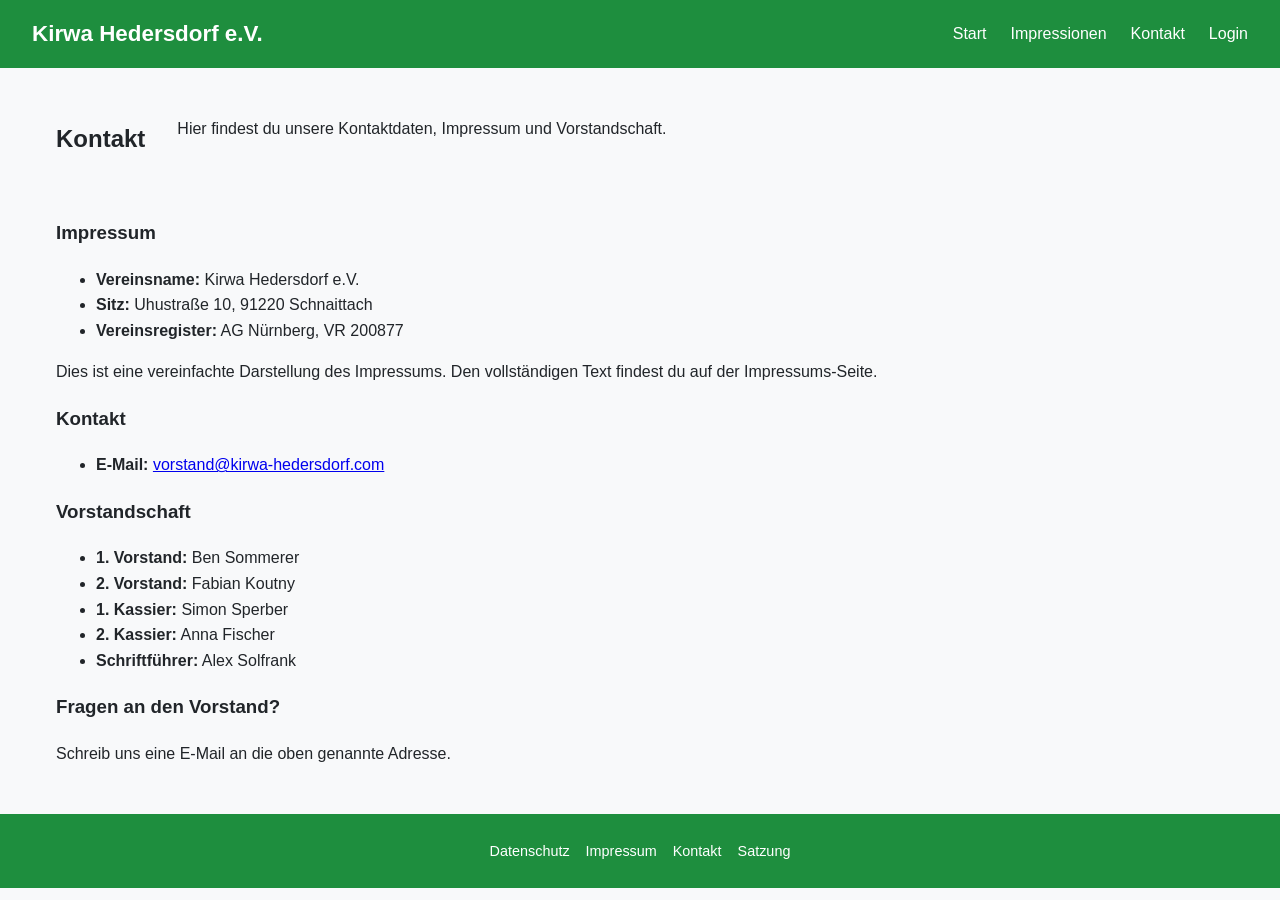
==== contact.html @ f30cdea1 "Add files via upload" ====
<!DOCTYPE html>
<html lang="de">
<head>
  <meta charset="UTF-8" />
  <meta name="viewport" content="width=device-width, initial-scale=1.0" />
  <title>Kontakt – Kirwa Hedersdorf e.V.</title>
  <link rel="stylesheet" href="css/style.css" />
</head>
<body class="page-contact">

  <header class="header">
    <div class="logo">
      <h1>Kirwa Hedersdorf e.V.</h1>
    </div>
    <nav class="nav">
      <button class="menu-toggle" aria-label="Menü öffnen">☰</button>
      <ul class="menu">
        <li><a href="index.html">Start</a></li>
        <li><a href="impressions.html">Impressionen</a></li>
        <li><a href="contact.html">Kontakt</a></li>
        <li><a href="login.html">Login</a></li>
      </ul>
    </nav>
  </header>

  <main class="main">
    <section class="hero">
      <h2>Kontakt</h2>
      <p>Hier findest du unsere Kontaktdaten, Impressum und Vorstandschaft.</p>
    </section>

    <!-- Impressum‑Bereich (stilisiert) -->
    <section class="impressum">
      <h3>Impressum</h3>
      <ul class="impressum-list">
        <li><strong>Vereinsname:</strong> Kirwa Hedersdorf e.V.</li>
        <li><strong>Sitz:</strong> Uhustraße 10, 91220 Schnaittach</li>
        <li><strong>Vereinsregister:</strong> AG Nürnberg, VR 200877</li>
      </ul>
      <p>Dies ist eine vereinfachte Darstellung des Impressums. Den vollständigen Text findest du auf der Impressums‑Seite.</p>
    </section>

    <!-- Kontakt‑Daten -->
    <section class="contact-info">
      <h3>Kontakt</h3>
      <ul class="contact-list">
        <li>
          <strong>E-Mail:</strong>
          <a href="mailto:vorstand@kirwa-hedersdorf.com">vorstand@kirwa-hedersdorf.com</a>
        </li>
      </ul>
    </section>

    <!-- Vorstandschaft -->
    <section class="vorstandschaft">
      <h3>Vorstandschaft</h3>
      <ul class="vorstand-list">
        <li><strong>1. Vorstand:</strong> Ben Sommerer</li>
        <li><strong>2. Vorstand:</strong> Fabian Koutny</li>
        <li><strong>1. Kassier:</strong> Simon Sperber</li>
        <li><strong>2. Kassier:</strong> Anna Fischer</li>
        <li><strong>Schriftführer:</strong> Alex Solfrank</li>
      </ul>
    </section>

    <!-- Ansprechpartner‑Box (optional) -->
    <section class="contact-form-hint">
      <h3>Fragen an den Vorstand?</h3>
      <p>Schreib uns eine E‑Mail an die oben genannte Adresse.</p>
    </section>
  </main>

  <footer class="footer">
    <ul class="footer-links">
      <li><a href="datenschutz.html">Datenschutz</a></li>
      <li><a href="impressum.html">Impressum</a></li>
      <li><a href="contact.html">Kontakt</a></li>
      <li><a href="satzung.html">Satzung</a></li>
    </ul>
  </footer>

  <script src="js/main.js"></script>
</body>
</html>
---- css/style.css ----
:root {
  --color-primary: #1e8e3e;       /* modernes Grün */
  --color-primary-light: #2ed573; /* heller Grün für Hover */
  --color-bg: #f8f9fa;            /* helles Hintergrundgrau */
  --color-text: #212529;          /* dunkler Text */
  --color-accent: #6c757d;        /* graue Akzente */
  --color-white: #ffffff;
}

*,
*::before,
*::after {
  box-sizing: border-box;
}

body {
  margin: 0;
  font-family: "Segoe UI", "Roboto", "Open Sans", sans-serif;
  background-color: var(--color-bg);
  color: var(--color-text);
  line-height: 1.6;
}

.header {
  display: flex;
  justify-content: space-between;
  align-items: center;
  background-color: var(--color-primary);
  padding: 1rem 2rem;
  color: var(--color-white);
}

.logo h1 {
  margin: 0;
  font-size: 1.4rem;
}

.menu-toggle {
  display: none;
  background: none;
  border: none;
  color: var(--color-white);
  font-size: 1.4rem;
  cursor: pointer;
}

.menu {
  list-style: none;
  margin: 0;
  padding: 0;
  display: flex;
  gap: 1.5rem;
}

.menu a {
  color: var(--color-white);
  text-decoration: none;
  font-weight: 500;
  transition: color 0.2s;
}

.menu a:hover {
  color: var(--color-primary-light);
}

/* Mobile Menü (Burger) */
@media (max-width: 768px) {
  .menu {
    display: none;
    flex-direction: column;
    gap: 0.8rem;
    padding: 1rem 0;
  }

  .menu-toggle {
    display: block;
  }

  .menu.show {
    display: flex;
  }
}

.main {
  max-width: 1200px;
  margin: 0 auto;
  padding: 2rem 1rem;
}

/* Hero‑Bereich */
.hero {
  display: flex;
  flex-wrap: wrap;
  gap: 2rem;
  margin-bottom: 2.5rem;
}

.hero-text {
  flex: 1 1 300px;
}

.hero-text h2 {
  margin: 0 0 0.5rem 0;
  color: var(--color-primary);
  font-size: 1.6rem;
}

.hero-text p {
  margin: 0;
  color: var(--color-accent);
}

.hero-img img {
  width: 100%;
  max-width: 400px;
  border-radius: 8px;
  box-shadow: 0 4px 12px rgba(0, 0, 0, 0.1);
}

/* Nächste Veranstaltung / Flyer */
.next-event {
  background-color: var(--color-white);
  border-radius: 8px;
  padding: 1.5rem;
  box-shadow: 0 2px 8px rgba(0, 0, 0, 0.08);
  margin-bottom: 2.5rem;
}

.next-event h3 {
  margin: 0 0 1rem 0;
  color: var(--color-primary);
}

.flyer {
  display: flex;
  flex-wrap: wrap;
  gap: 1.5rem;
  align-items: center;
}

.flyer img {
  width: 100%;
  max-width: 280px;
  border-radius: 6px;
  box-shadow: 0 2px 8px rgba(0, 0, 0, 0.1);
}

.flyer-text p {
  margin: 0.5rem 0;
}

/* Soziale Medien Buttons */
.social {
  margin-bottom: 2rem;
}

.social h3 {
  margin: 0 0 0.8rem 0;
  color: var(--color-primary);
}

.social-links {
  display: flex;
  flex-wrap: wrap;
  gap: 1rem;
}

.btn {
  display: inline-block;
  padding: 0.75rem 1.5rem;
  border-radius: 6px;
  text-decoration: none;
  font-weight: 500;
  text-align: center;
  transition: background-color 0.2s, transform 0.2s;
}

.btn.instagram {
  background-color: #c13584;
  color: var(--color-white);
}

.btn.facebook {
  background-color: #1877f2;
  color: var(--color-white);
}

.btn:hover {
  transform: translateY(-2px);
}

/* Footer */
.footer {
  background-color: var(--color-primary);
  color: var(--color-white);
  padding: 1.5rem 0;
  text-align: center;
}

.footer-links {
  list-style: none;
  margin: 0;
  padding: 0;
  display: flex;
  justify-content: center;
  flex-wrap: wrap;
  gap: 1rem;
}

.footer-links a {
  color: var(--color-white);
  text-decoration: none;
  font-size: 0.9rem;
  transition: text-shadow 0.2s;
}

.footer-links a:hover {
  text-shadow: 0 0 4px rgba(255, 255, 255, 0.6);
}

/* JS‑Klasse für sichtbares Menü auf Mobil */
@media (max-width: 768px) {
  header .menu.show {
    display: flex;
  }
}
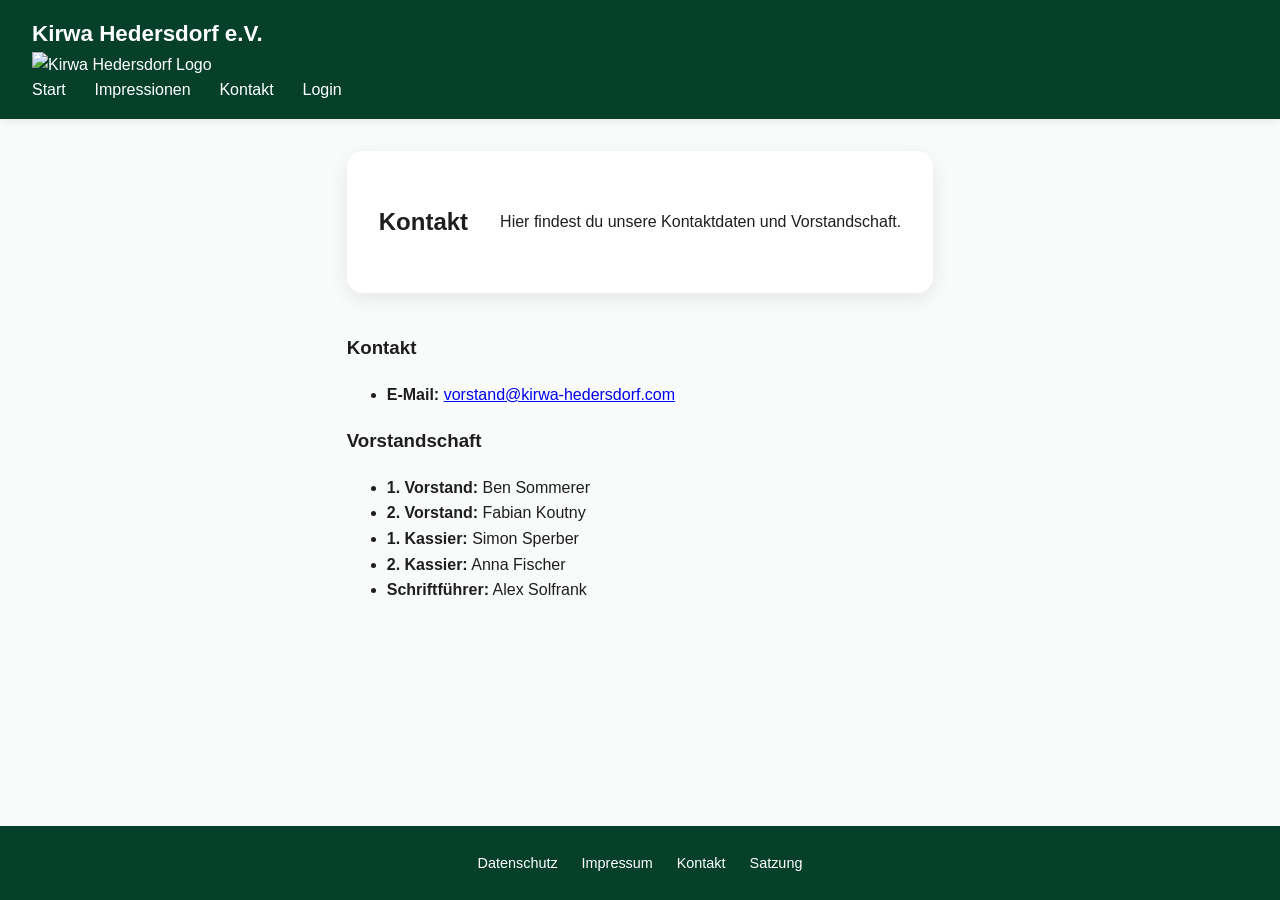
==== commit 65acace9: "Update contact.html" ====
--- a/contact.html
+++ b/contact.html
@@ -11,6 +11,9 @@
   <header class="header">
     <div class="logo">
       <h1>Kirwa Hedersdorf e.V.</h1>
+    </div>
+    <div class="logo-right">
+      <img src="images/logo.png" alt="Kirwa Hedersdorf Logo" width="80" />
     </div>
     <nav class="nav">
       <button class="menu-toggle" aria-label="Menü öffnen">☰</button>
@@ -26,21 +29,9 @@
   <main class="main">
     <section class="hero">
       <h2>Kontakt</h2>
-      <p>Hier findest du unsere Kontaktdaten, Impressum und Vorstandschaft.</p>
+      <p>Hier findest du unsere Kontaktdaten und Vorstandschaft.</p>
     </section>
 
-    <!-- Impressum‑Bereich (stilisiert) -->
-    <section class="impressum">
-      <h3>Impressum</h3>
-      <ul class="impressum-list">
-        <li><strong>Vereinsname:</strong> Kirwa Hedersdorf e.V.</li>
-        <li><strong>Sitz:</strong> Uhustraße 10, 91220 Schnaittach</li>
-        <li><strong>Vereinsregister:</strong> AG Nürnberg, VR 200877</li>
-      </ul>
-      <p>Dies ist eine vereinfachte Darstellung des Impressums. Den vollständigen Text findest du auf der Impressums‑Seite.</p>
-    </section>
-
-    <!-- Kontakt‑Daten -->
     <section class="contact-info">
       <h3>Kontakt</h3>
       <ul class="contact-list">
@@ -51,7 +42,6 @@
       </ul>
     </section>
 
-    <!-- Vorstandschaft -->
     <section class="vorstandschaft">
       <h3>Vorstandschaft</h3>
       <ul class="vorstand-list">
@@ -61,12 +51,6 @@
         <li><strong>2. Kassier:</strong> Anna Fischer</li>
         <li><strong>Schriftführer:</strong> Alex Solfrank</li>
       </ul>
-    </section>
-
-    <!-- Ansprechpartner‑Box (optional) -->
-    <section class="contact-form-hint">
-      <h3>Fragen an den Vorstand?</h3>
-      <p>Schreib uns eine E‑Mail an die oben genannte Adresse.</p>
     </section>
   </main>
 
@@ -81,4 +65,4 @@
 
   <script src="js/main.js"></script>
 </body>
-</html>+</html>
--- a/css/style.css
+++ b/css/style.css
@@ -1,69 +1,81 @@
 :root {
-  --color-primary: #1e8e3e;       /* modernes Grün */
-  --color-primary-light: #2ed573; /* heller Grün für Hover */
-  --color-bg: #f8f9fa;            /* helles Hintergrundgrau */
-  --color-text: #212529;          /* dunkler Text */
-  --color-accent: #6c757d;        /* graue Akzente */
-  --color-white: #ffffff;
-}
-
-*,
-*::before,
-*::after {
-  box-sizing: border-box;
+  --color-primary:       #06402b;
+  --color-primary-light: #00805d;
+  --color-bg:            #f9fbfa;
+  --color-text:          #1e1e20;
+  --color-accent:        #6b7280;
+  --color-white:         #ffffff;
+  --color-shadow:        rgba(0,0,0,0.08);
+}
+
+/* Layout (Header, Main, Footer) */
+html {
+  height: 100%;
 }
 
 body {
   margin: 0;
+  min-height: 100vh;
   font-family: "Segoe UI", "Roboto", "Open Sans", sans-serif;
+  line-height: 1.6;
+  color: var(--color-text);
   background-color: var(--color-bg);
-  color: var(--color-text);
-  line-height: 1.6;
-}
-
+  display: grid;
+  grid-template-rows: auto 1fr auto;
+}
+
+/* Header (grüne Menü‑Bar) */
 .header {
-  display: flex;
-  justify-content: space-between;
-  align-items: center;
   background-color: var(--color-primary);
   padding: 1rem 2rem;
   color: var(--color-white);
+  box-shadow: 0 2px 8px var(--color-shadow);
+  z-index: 10;
 }
 
 .logo h1 {
   margin: 0;
   font-size: 1.4rem;
-}
-
+  font-weight: 600;
+}
+
+/* Navigation */
+.menu {
+  list-style: none;
+  margin: 0;
+  padding: 0;
+  display: flex;
+  gap: 1.8rem;
+}
+
+.menu a {
+  color: var(--color-white);
+  text-decoration: none;
+  font-weight: 500;
+  position: relative;
+  padding: 0.25rem 0;
+}
+
+.menu a::after {
+  content: "";
+  position: absolute;
+  bottom: 0;
+  left: 0;
+  width: 0;
+  height: 2px;
+  background-color: var(--color-primary-light);
+  transition: width 0.3s ease;
+}
+
+.menu a:hover::after {
+  width: 100%;
+}
+
+/* Burger‑Menü auf Mobil */
 .menu-toggle {
   display: none;
-  background: none;
-  border: none;
-  color: var(--color-white);
-  font-size: 1.4rem;
-  cursor: pointer;
-}
-
-.menu {
-  list-style: none;
-  margin: 0;
-  padding: 0;
-  display: flex;
-  gap: 1.5rem;
-}
-
-.menu a {
-  color: var(--color-white);
-  text-decoration: none;
-  font-weight: 500;
-  transition: color 0.2s;
-}
-
-.menu a:hover {
-  color: var(--color-primary-light);
-}
-
-/* Mobile Menü (Burger) */
+}
+
 @media (max-width: 768px) {
   .menu {
     display: none;
@@ -71,28 +83,32 @@
     gap: 0.8rem;
     padding: 1rem 0;
   }
-
   .menu-toggle {
     display: block;
   }
-
   .menu.show {
     display: flex;
   }
 }
 
+/* Hauptinhalt */
 .main {
   max-width: 1200px;
   margin: 0 auto;
   padding: 2rem 1rem;
 }
 
-/* Hero‑Bereich */
+/* Hero (herzlich willkommen usw.) */
 .hero {
+  background-color: var(--color-white);
+  border-radius: 1rem;
+  padding: 2rem;
+  box-shadow: 0 6px 20px var(--color-shadow);
+  margin-bottom: 2.5rem;
   display: flex;
   flex-wrap: wrap;
   gap: 2rem;
-  margin-bottom: 2.5rem;
+  align-items: center;
 }
 
 .hero-text {
@@ -102,54 +118,59 @@
 .hero-text h2 {
   margin: 0 0 0.5rem 0;
   color: var(--color-primary);
-  font-size: 1.6rem;
+  font-size: 1.7rem;
+  font-weight: 600;
 }
 
 .hero-text p {
   margin: 0;
   color: var(--color-accent);
+  font-size: 1.1rem;
 }
 
 .hero-img img {
   width: 100%;
-  max-width: 400px;
-  border-radius: 8px;
-  box-shadow: 0 4px 12px rgba(0, 0, 0, 0.1);
-}
-
-/* Nächste Veranstaltung / Flyer */
+  max-width: 420px;
+  border-radius: 1rem;
+  box-shadow: 0 4px 16px var(--color-shadow);
+}
+
+/* Flyer‑Bereich */
 .next-event {
   background-color: var(--color-white);
-  border-radius: 8px;
-  padding: 1.5rem;
-  box-shadow: 0 2px 8px rgba(0, 0, 0, 0.08);
+  border-radius: 1rem;
+  padding: 2rem;
+  box-shadow: 0 6px 20px var(--color-shadow);
   margin-bottom: 2.5rem;
 }
 
 .next-event h3 {
   margin: 0 0 1rem 0;
   color: var(--color-primary);
+  font-size: 1.4rem;
+  font-weight: 600;
 }
 
 .flyer {
   display: flex;
   flex-wrap: wrap;
-  gap: 1.5rem;
+  gap: 2rem;
   align-items: center;
 }
 
 .flyer img {
   width: 100%;
-  max-width: 280px;
-  border-radius: 6px;
-  box-shadow: 0 2px 8px rgba(0, 0, 0, 0.1);
+  max-width: 300px;
+  border-radius: 1rem;
+  box-shadow: 0 4px 12px var(--color-shadow);
 }
 
 .flyer-text p {
   margin: 0.5rem 0;
-}
-
-/* Soziale Medien Buttons */
+  color: var(--color-accent);
+}
+
+/* Social‑Buttons */
 .social {
   margin-bottom: 2rem;
 }
@@ -167,26 +188,28 @@
 
 .btn {
   display: inline-block;
-  padding: 0.75rem 1.5rem;
-  border-radius: 6px;
+  padding: 0.8rem 1.8rem;
+  border-radius: 0.75rem;
   text-decoration: none;
   font-weight: 500;
   text-align: center;
-  transition: background-color 0.2s, transform 0.2s;
-}
-
-.btn.instagram {
+  box-shadow: 0 2px 6px var(--color-shadow);
+  transition: transform 0.2s, box-shadow 0.2s;
+}
+
+.btn-instagram {
   background-color: #c13584;
   color: var(--color-white);
 }
 
-.btn.facebook {
+.btn-facebook {
   background-color: #1877f2;
   color: var(--color-white);
 }
 
 .btn:hover {
   transform: translateY(-2px);
+  box-shadow: 0 4px 12px var(--color-shadow);
 }
 
 /* Footer */
@@ -204,23 +227,28 @@
   display: flex;
   justify-content: center;
   flex-wrap: wrap;
-  gap: 1rem;
+  gap: 1.5rem;
 }
 
 .footer-links a {
   color: var(--color-white);
   text-decoration: none;
   font-size: 0.9rem;
-  transition: text-shadow 0.2s;
-}
-
-.footer-links a:hover {
-  text-shadow: 0 0 4px rgba(255, 255, 255, 0.6);
-}
-
-/* JS‑Klasse für sichtbares Menü auf Mobil */
-@media (max-width: 768px) {
-  header .menu.show {
-    display: flex;
-  }
-}+  position: relative;
+  padding: 0.25rem 0;
+}
+
+.footer-links a::after {
+  content: "";
+  position: absolute;
+  bottom: 0;
+  left: 0;
+  width: 0;
+  height: 1.5px;
+  background-color: var(--color-white);
+  transition: width 0.3s ease;
+}
+
+.footer-links a:hover::after {
+  width: 100%;
+}
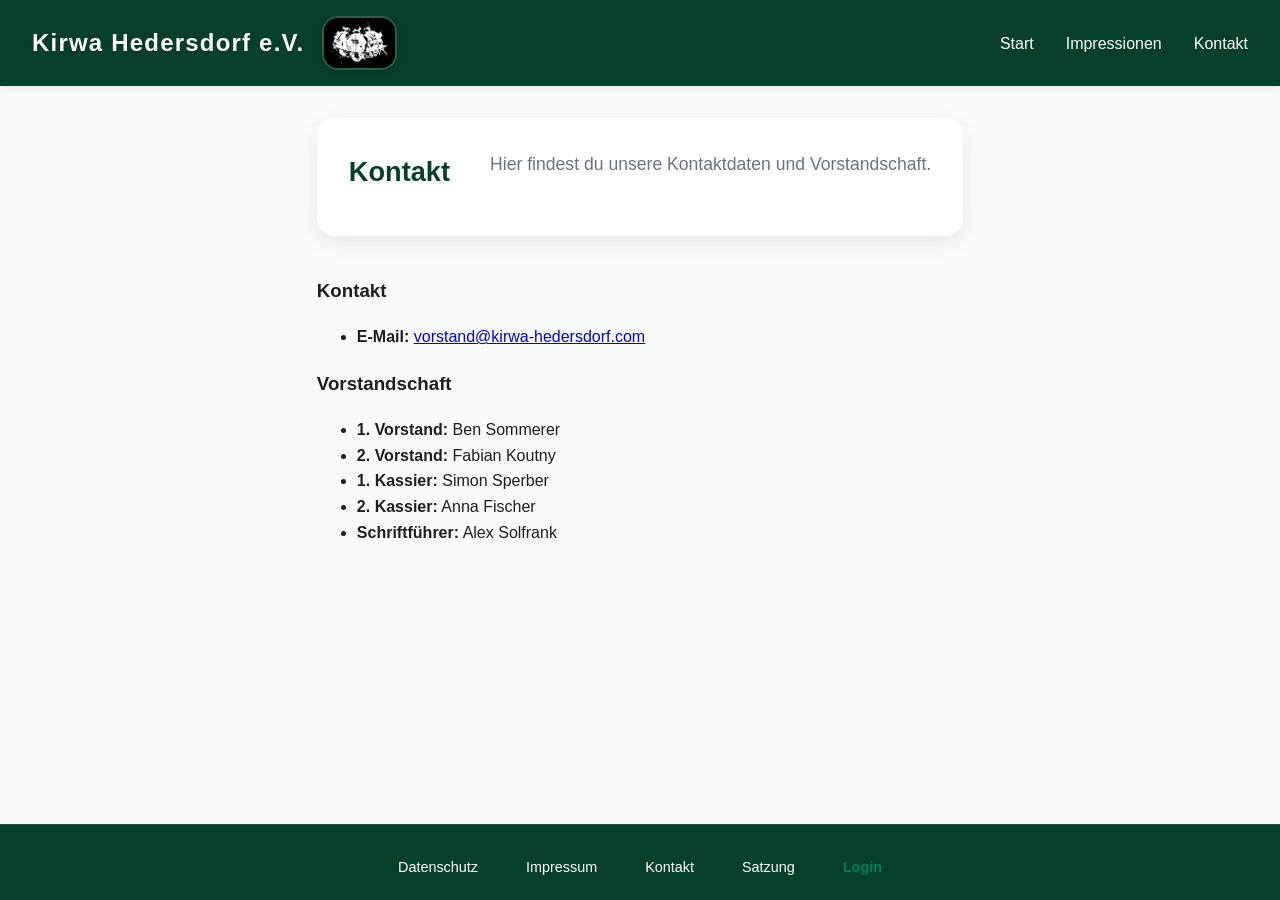
==== commit d8695665: "Update contact.html" ====
--- a/contact.html
+++ b/contact.html
@@ -9,11 +9,9 @@
 <body class="page-contact">
 
   <header class="header">
-    <div class="logo">
+    <div class="logo-container">
       <h1>Kirwa Hedersdorf e.V.</h1>
-    </div>
-    <div class="logo-right">
-      <img src="images/logo.png" alt="Kirwa Hedersdorf Logo" width="80" />
+      <img src="images/logo.png" alt="Kirwa Hedersdorf Logo" />
     </div>
     <nav class="nav">
       <button class="menu-toggle" aria-label="Menü öffnen">☰</button>
@@ -21,12 +19,11 @@
         <li><a href="index.html">Start</a></li>
         <li><a href="impressions.html">Impressionen</a></li>
         <li><a href="contact.html">Kontakt</a></li>
-        <li><a href="login.html">Login</a></li>
       </ul>
     </nav>
   </header>
 
-  <main class="main">
+  <main class="page-content">
     <section class="hero">
       <h2>Kontakt</h2>
       <p>Hier findest du unsere Kontaktdaten und Vorstandschaft.</p>
@@ -60,6 +57,7 @@
       <li><a href="impressum.html">Impressum</a></li>
       <li><a href="contact.html">Kontakt</a></li>
       <li><a href="satzung.html">Satzung</a></li>
+      <li><a href="login.html">Login</a></li>
     </ul>
   </footer>
 
--- a/css/style.css
+++ b/css/style.css
@@ -8,44 +8,92 @@
   --color-shadow:        rgba(0,0,0,0.08);
 }
 
-/* Layout (Header, Main, Footer) */
-html {
-  height: 100%;
+/* ==============================
+   BODY + LAYOUT
+============================== */
+
+*,
+*::before,
+*::after {
+  box-sizing: border-box;
 }
 
 body {
   margin: 0;
-  min-height: 100vh;
   font-family: "Segoe UI", "Roboto", "Open Sans", sans-serif;
   line-height: 1.6;
   color: var(--color-text);
   background-color: var(--color-bg);
+}
+
+/* Layout per Grid (Header, Main, Footer) */
+html {
+  height: 100%;
+}
+
+body {
+  min-height: 100vh;
   display: grid;
   grid-template-rows: auto 1fr auto;
 }
 
-/* Header (grüne Menü‑Bar) */
+/* ==============================
+   HEADER: FULl‑WIDTH, GRÜN, MIT MITTIGEM LOGO
+============================== */
+
+/* Header: voll grün bis oben + seitlich */
 .header {
+  grid-row: 1;
   background-color: var(--color-primary);
   padding: 1rem 2rem;
   color: var(--color-white);
   box-shadow: 0 2px 8px var(--color-shadow);
-  z-index: 10;
-}
-
-.logo h1 {
+  z-index: 1000; /* sehr hoch, damit Modal darunter */
+  position: sticky;
+  top: 0;
+  left: 0;
+  right: 0;
+  display: flex;
+  align-items: center;
+  justify-content: center;
+}
+
+/* Logo mitten im Header (mit Vereinsname + Bild) */
+.header .logo-container {
+  display: flex;
+  align-items: center;
+  gap: 1.1rem;
+}
+
+/* Vereinsname */
+.header h1 {
   margin: 0;
-  font-size: 1.4rem;
-  font-weight: 600;
-}
-
-/* Navigation */
-.menu {
+  font-size: 1.5rem;
+  font-weight: 600;
+  letter-spacing: 0.05em;
+  color: var(--color-white);
+  text-shadow: 0 1px 2px rgba(0,0,0,0.2);
+}
+
+/* Kirwa‑Logo – zentriert, abgerundet, wie andere Bilder */
+.header .logo-container img {
+  width: 75px;
+  border-radius: 1rem;
+  box-shadow: 0 2px 6px rgba(0,0,0,0.15);
+  border: 2px solid rgba(255,255,255,0.15);
+}
+
+/* Navigation (Menü) rechts vom Logo */
+.header .nav {
+  margin-left: auto;
+}
+
+.nav ul.menu {
   list-style: none;
   margin: 0;
   padding: 0;
   display: flex;
-  gap: 1.8rem;
+  gap: 2rem;
 }
 
 .menu a {
@@ -53,7 +101,7 @@
   text-decoration: none;
   font-weight: 500;
   position: relative;
-  padding: 0.25rem 0;
+  padding: 0.3rem 0;
 }
 
 .menu a::after {
@@ -71,77 +119,103 @@
   width: 100%;
 }
 
-/* Burger‑Menü auf Mobil */
+/* Burger‑Button (mobile toggle) */
 .menu-toggle {
   display: none;
-}
-
+  background: none;
+  border: none;
+  color: var(--color-white);
+  font-size: 1.4rem;
+  cursor: pointer;
+  margin-left: 1rem;
+}
+
+/* Mobile Menü */
 @media (max-width: 768px) {
-  .menu {
+  .nav {
+    display: flex;
+    flex-direction: column;
+    align-items: center;
+    gap: 1rem;
+    margin-top: 0.5rem;
+  }
+  .nav ul.menu {
+    gap: 0.8rem;
+  }
+
+  .menu-toggle {
+    display: block;
+  }
+
+  .nav ul.menu {
     display: none;
     flex-direction: column;
     gap: 0.8rem;
-    padding: 1rem 0;
+    padding: 0.5rem 0;
   }
-  .menu-toggle {
-    display: block;
-  }
-  .menu.show {
+
+  .nav ul.menu.show {
     display: flex;
   }
 }
 
-/* Hauptinhalt */
-.main {
+/* ==============================
+   MAIN‑CONTENT (alle Seiten)
+============================== */
+
+/* Body‑Inhalt (überall) */
+.page-content {
   max-width: 1200px;
   margin: 0 auto;
   padding: 2rem 1rem;
 }
 
-/* Hero (herzlich willkommen usw.) */
+/* HERO‑Bereich (Startseite) */
 .hero {
   background-color: var(--color-white);
-  border-radius: 1rem;
+  border-radius: 1.1rem;
   padding: 2rem;
   box-shadow: 0 6px 20px var(--color-shadow);
   margin-bottom: 2.5rem;
   display: flex;
   flex-wrap: wrap;
-  gap: 2rem;
-  align-items: center;
+  align-items: stretch;
+  gap: 2.5rem;
 }
 
 .hero-text {
   flex: 1 1 300px;
 }
 
-.hero-text h2 {
-  margin: 0 0 0.5rem 0;
+.hero h2 {
+  margin: 0 0 0.6rem 0;
   color: var(--color-primary);
   font-size: 1.7rem;
   font-weight: 600;
 }
 
-.hero-text p {
+.hero p {
   margin: 0;
   color: var(--color-accent);
   font-size: 1.1rem;
 }
 
+/* Mitgliederbild */
 .hero-img img {
   width: 100%;
-  max-width: 420px;
+  max-width: 380px;
   border-radius: 1rem;
   box-shadow: 0 4px 16px var(--color-shadow);
-}
-
-/* Flyer‑Bereich */
+  cursor: zoom‑in;
+}
+
+/* FLYER‑Bereich */
 .next-event {
   background-color: var(--color-white);
   border-radius: 1rem;
-  padding: 2rem;
+  padding: 2.2rem 2rem 1.8rem;
   box-shadow: 0 6px 20px var(--color-shadow);
-  margin-bottom: 2.5rem;
+  margin-bottom: 2.8rem;
 }
 
 .next-event h3 {
@@ -151,18 +225,24 @@
   font-weight: 600;
 }
 
+/* FLYER‑Bild größer */
 .flyer {
   display: flex;
   flex-wrap: wrap;
-  gap: 2rem;
-  align-items: center;
+  align-items: stretch;
+  gap: 2.4rem;
 }
 
 .flyer img {
   width: 100%;
-  max-width: 300px;
+  max-width: 380px;
   border-radius: 1rem;
   box-shadow: 0 4px 12px var(--color-shadow);
+  cursor: zoom‑in;
+}
+
+.flyer-text {
+  flex: 1 1 270px;
 }
 
 .flyer-text p {
@@ -170,26 +250,29 @@
   color: var(--color-accent);
 }
 
-/* Social‑Buttons */
+/* SOCIAL‑Buttons (zentr. im Bereich) */
 .social {
-  margin-bottom: 2rem;
+  margin-bottom: 2.2rem;
+  text-align: center;
 }
 
 .social h3 {
-  margin: 0 0 0.8rem 0;
-  color: var(--color-primary);
+  margin: 0 0 1rem 0;
+  color: var(--color-primary);
+  font-size: 1.4rem;
 }
 
 .social-links {
   display: flex;
+  justify-content: center;
   flex-wrap: wrap;
-  gap: 1rem;
+  gap: 1.2rem;
 }
 
 .btn {
   display: inline-block;
   padding: 0.8rem 1.8rem;
-  border-radius: 0.75rem;
+  border-radius: 1.5rem;
   text-decoration: none;
   font-weight: 500;
   text-align: center;
@@ -212,22 +295,170 @@
   box-shadow: 0 4px 12px var(--color-shadow);
 }
 
-/* Footer */
+/* ==============================
+   GALLERIEN (IMPRESSIOEN)
+============================== */
+
+/* Übersichtsseite Impressionen */
+.impressions-overview {
+  margin-bottom: 2.5rem;
+}
+
+.impressions-overview h2 {
+  margin: 0 0 1rem 0;
+  color: var(--color-primary);
+  font-size: 1.6rem;
+  font-weight: 600;
+}
+
+/* Überschrift „Wähle ein Jahr aus“ */
+.kirwa-years {
+  margin-bottom: 3rem;
+}
+
+.kirwa-years h3 {
+  margin: 0 0 1.1rem 0;
+  color: var(--color-primary);
+  font-size: 1.4rem;
+  font-weight: 600;
+  text-align: center;
+}
+
+/* Pro Jahr: 2022–2026 */
+.year-cards {
+  display: grid;
+  grid-template-columns: repeat(auto-fit, minmax(190px, 1fr));
+  gap: 2rem;
+  justify-items: center;
+}
+
+.year-card {
+  display: flex;
+  flex-direction: column;
+  align-items: center;
+  text-decoration: none;
+  color: var(--color-text);
+  background-color: var(--color-white);
+  border-radius: 1.2rem;
+  overflow: hidden;
+  box-shadow: 0 4px 14px var(--color-shadow);
+  transition: transform 0.2s, box-shadow 0.2s;
+  padding: 1rem 0.5rem 0.6rem 0.5rem;
+  max-width: 100%;
+}
+
+.year-card:hover {
+  transform: translateY(-2px);
+  box-shadow: 0 8px 24px var(--color-shadow);
+}
+
+/* Jahres‑Bild (Vorschau) */
+.year-card img {
+  width: 100%;
+  max-width: 160px;
+  aspect-ratio: 4/3;
+  object-fit: cover;
+  border-radius: 0.8rem;
+  margin-bottom: 0.4rem;
+}
+
+/* Jahres‑Tesxt */
+.year-card h4 {
+  margin: 0 0 0.3rem 0;
+  font-size: 1.1rem;
+  color: var(--color-primary);
+  text-align: center;
+}
+
+/* Vereins‑ & Vorstands‑Bilder */
+.team-photos {
+  margin-bottom: 2.8rem;
+}
+
+.photo-row {
+  display: flex;
+  flex-wrap: wrap;
+  gap: 2rem;
+  justify-content: center;
+}
+
+.photo-item {
+  flex: 1 1 300px;
+  background-color: var(--color-white);
+  border-radius: 1rem;
+  padding: 1rem;
+  box-shadow: 0 4px 12px var(--color-shadow);
+}
+
+.photo-item img {
+  width: 100%;
+  border-radius: 0.8rem;
+  box-shadow: 0 2px 6px var(--color-shadow);
+  cursor: zoom‑in;
+}
+
+.photo-item p {
+  margin: 0.4rem 0 0 0;
+  color: var(--color-accent);
+  font-size: 0.95rem;
+}
+
+/* UND JEDES JAHRESALBUM (2022–2026): einheitlich */
+
+/* Header in den Jahres‑Seiten */
+.impressions-year h2 {
+  margin: 0 0 1rem 0;
+  color: var(--color-primary);
+  font-size: 1.6rem;
+  font-weight: 600;
+}
+
+/* Galerie‑Grid: ALLE JAHRE identisch formatiert */
+.gallery {
+  display: grid;
+  grid-template-columns: repeat(auto-fit, minmax(210px, 1fr));
+  gap: 1.5rem;
+  justify-items: center;
+  margin-top: 1.8rem;
+}
+
+/* Jedes Bild in der Galerie */
+.gallery img {
+  width: 100%;
+  border-radius: 0.8rem;
+  box-shadow: 0 3px 10px rgba(0,0,0,0.15);
+  cursor: zoom‑in;
+  transition: transform 0.2s, box-shadow 0.2s;
+}
+
+.gallery img:hover {
+  transform: translateY(-2px);
+  box-shadow: 0 6px 20px rgba(0,0,0,0.25);
+}
+
+/* ==============================
+   FOOTER: NUR IM FOOOTER, RUNTER AM BILDSCHIRM
+============================== */
+
+/* Footer selbst */
 .footer {
+  grid-row: 3;
   background-color: var(--color-primary);
   color: var(--color-white);
-  padding: 1.5rem 0;
+  padding: 1.8rem 0 1.3rem 0;
   text-align: center;
-}
-
+  border-top: 1px solid rgba(255,255,255,0.1);
+}
+
+/* Links im Footer (Login inklusive) */
 .footer-links {
   list-style: none;
   margin: 0;
   padding: 0;
   display: flex;
+  flex-wrap: wrap;
   justify-content: center;
-  flex-wrap: wrap;
-  gap: 1.5rem;
+  gap: 1.4rem 3rem;
 }
 
 .footer-links a {
@@ -235,7 +466,7 @@
   text-decoration: none;
   font-size: 0.9rem;
   position: relative;
-  padding: 0.25rem 0;
+  padding: 0.3rem 0;
 }
 
 .footer-links a::after {
@@ -245,10 +476,97 @@
   left: 0;
   width: 0;
   height: 1.5px;
-  background-color: var(--color-white);
+  background-color: var(--color-primary-light);
   transition: width 0.3s ease;
 }
 
 .footer-links a:hover::after {
   width: 100%;
 }
+
+/* Login‑Link im Footer */
+.footer-links a[href="login.html"] {
+  color: var(--color-primary-light);
+  font-weight: 600;
+}
+
+/* Wenn viel Inhalt, Footer bleibt unten (nicht schwebend) */
+ body {
+  margin: 0;
+ }
+ main.page-content {
+  padding-bottom: 0.1rem; /* leichte Polsterung nach unten */
+ }
+
+/* ==============================
+   MODAL FÜR VERGRÖSSERTE BILDER
+============================== */
+
+/* Modal‑Overlay */
+.modal {
+  display: none;
+  position: fixed;
+  z-index: 1001;
+  left: 0;
+  top: 0;
+  width: 100vw;
+  height: 100vh;
+  background-color: rgba(0,0,0,0.9);
+  justify-content: center;
+  align-items: center;
+}
+
+/* Inhalt des Modals */
+.modal-content {
+  max-width: 90%;
+  max-height: 90vh;
+  border-radius: 1rem;
+  box-shadow: 0 10px 40px rgba(0,0,0,0.5);
+}
+
+/* Schließen‑Button */
+.modal-close {
+  position: absolute;
+  top: 1.5rem;
+  right: 2rem;
+  color: var(--color-white);
+  font-size: 2.4rem;
+  cursor: pointer;
+  text-shadow: 0 0 4px rgba(0,0,0,0.8);
+  z-index: 1002;
+}
+
+.modal-close:hover {
+  color: #cccccc;
+}
+
+/* Bildbeschriftung (falls verwendet) */
+.modal-caption {
+  color: #f0f0f0;
+  position: absolute;
+  bottom: 1.5rem;
+  left: 0;
+  width: 100%;
+  text-align: center;
+  font-size: 0.95rem;
+  opacity: 0.8;
+}
+
+/* Beim Öffnen des Modals: BODY darf nicht scrollen, aber Inhalt ist OK */
+body.modal-open {
+  overflow: hidden;
+  position: fixed;
+  left: 0;
+  top: 0;
+  width: 100%;
+  height: 100vh;
+}
+
+/* Für das eigentliche Scrollen, falls der Modal-Inhalt scrollbar ist */
+.modal {
+  overflow: auto;
+}
+
+.modal .modal-inner {
+  display: inline-block;
+}
